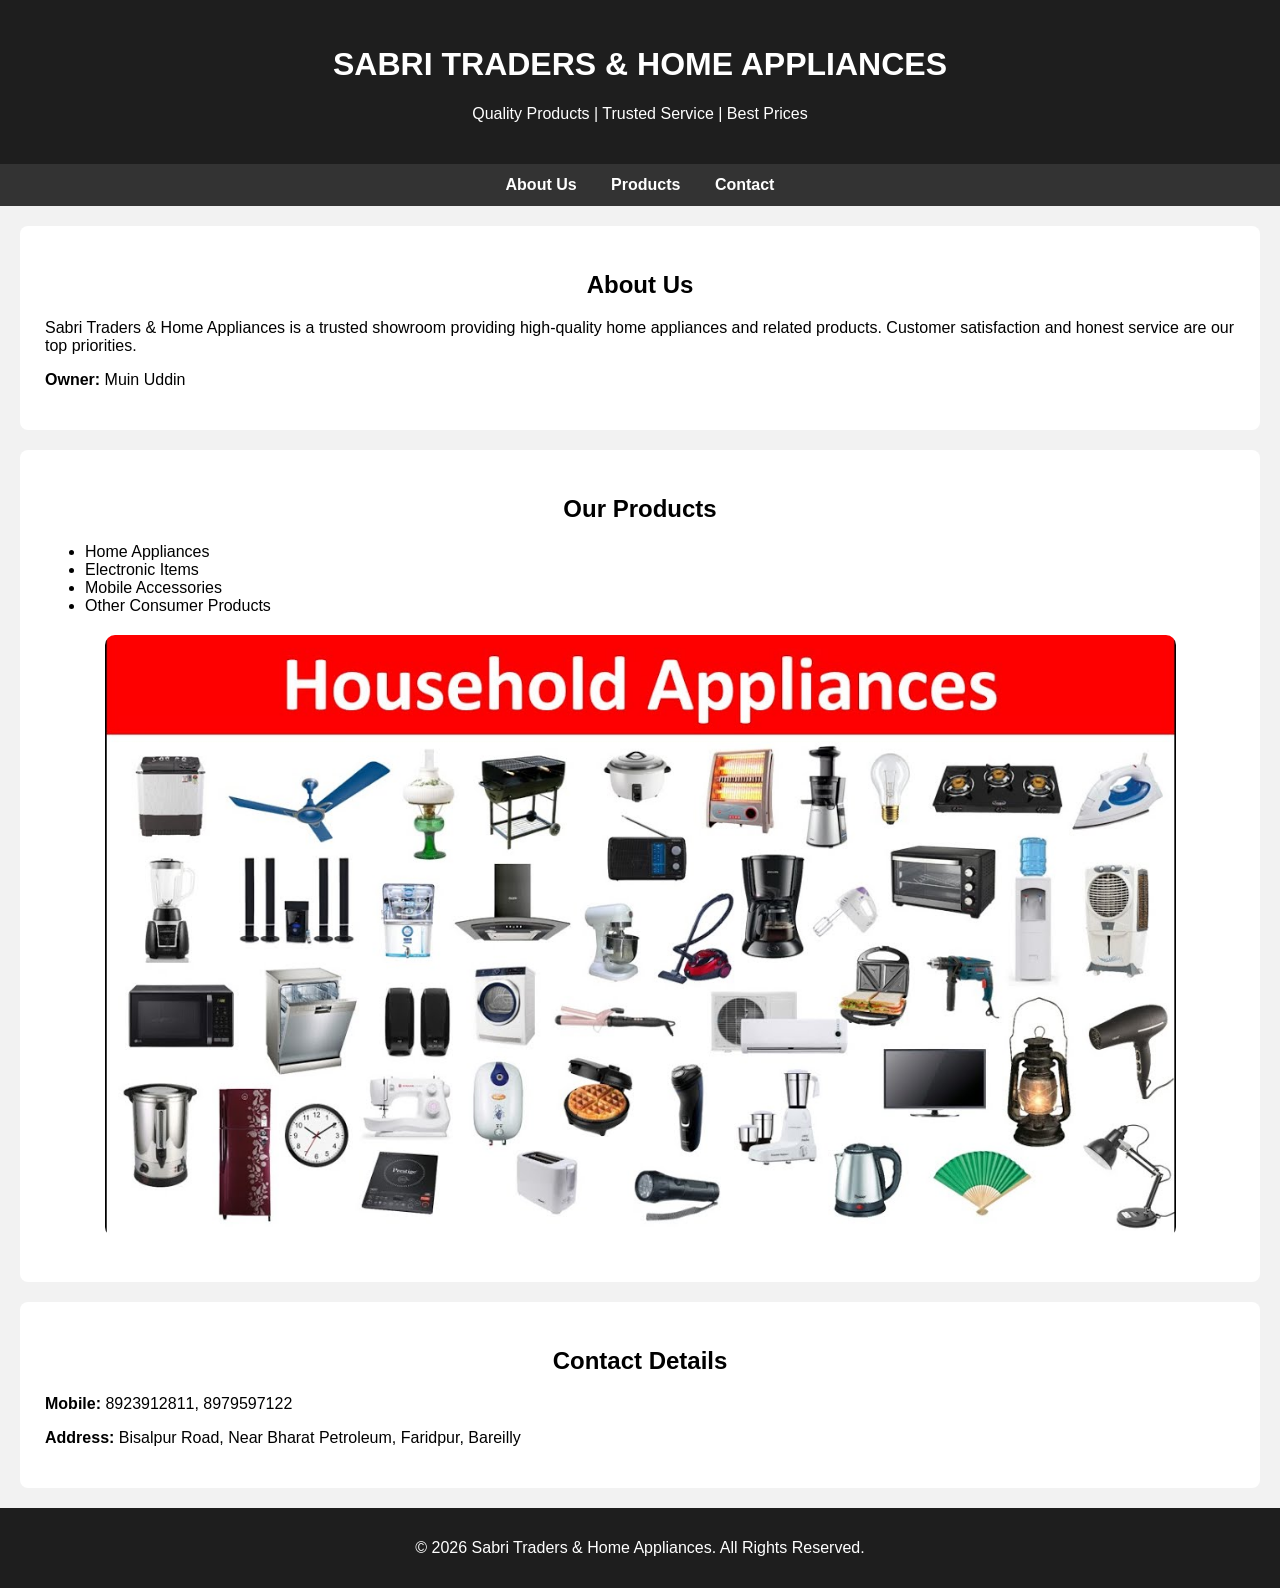
==== index.html @ b0c3baf7 "Add files via upload" ====
<!DOCTYPE html>
<html lang="en">
<head>
    <meta charset="UTF-8">
    <title>Sabri Traders & Home Appliances</title>

    <style>
        body {
            margin: 0;
            font-family: Arial, Helvetica, sans-serif;
            background-color: #f2f2f2;
        }

        header {
            background-color: #1e1e1e;
            color: white;
            padding: 25px;
            text-align: center;
        }

        nav {
            background-color: #333;
            padding: 12px;
            text-align: center;
        }

        nav a {
            color: white;
            margin: 0 15px;
            text-decoration: none;
            font-weight: bold;
        }

        section {
            background: white;
            margin: 20px;
            padding: 25px;
            border-radius: 8px;
        }

        h2 {
            text-align: center;
        }

        img {
            display: block;
            margin: 20px auto;
            max-width: 90%;
            border-radius: 10px;
        }

        footer {
            background-color: #1e1e1e;
            color: white;
            text-align: center;
            padding: 15px;
        }
    </style>
</head>

<body>

<header>
    <h1>SABRI TRADERS & HOME APPLIANCES</h1>
    <p>Quality Products | Trusted Service | Best Prices</p>
</header>

<nav>
    <a href="#about">About Us</a>
    <a href="#products">Products</a>
    <a href="#contact">Contact</a>
</nav>

<section id="about">
    <h2>About Us</h2>
    <p>
        Sabri Traders & Home Appliances is a trusted showroom providing
        high-quality home appliances and related products.
        Customer satisfaction and honest service are our top priorities.
    </p>
    <p><strong>Owner:</strong> Muin Uddin</p>
</section>

<section id="products">
    <h2>Our Products</h2>

    <ul>
        <li>Home Appliances</li>
        <li>Electronic Items</li>
        <li>Mobile Accessories</li>
        <li>Other Consumer Products</li>
    </ul>

    <!-- ✅ IMAGE SAHI JAGAH -->
    <img src="appliances.jpg" alt="Home Appliances">
</section>

<section id="contact">
    <h2>Contact Details</h2>
    <p><strong>Mobile:</strong> 8923912811, 8979597122</p>
    <p><strong>Address:</strong> Bisalpur Road, Near Bharat Petroleum, Faridpur, Bareilly</p>
</section>

<footer>
    <p>© 2026 Sabri Traders & Home Appliances. All Rights Reserved.</p>
</footer>

</body>
</html>
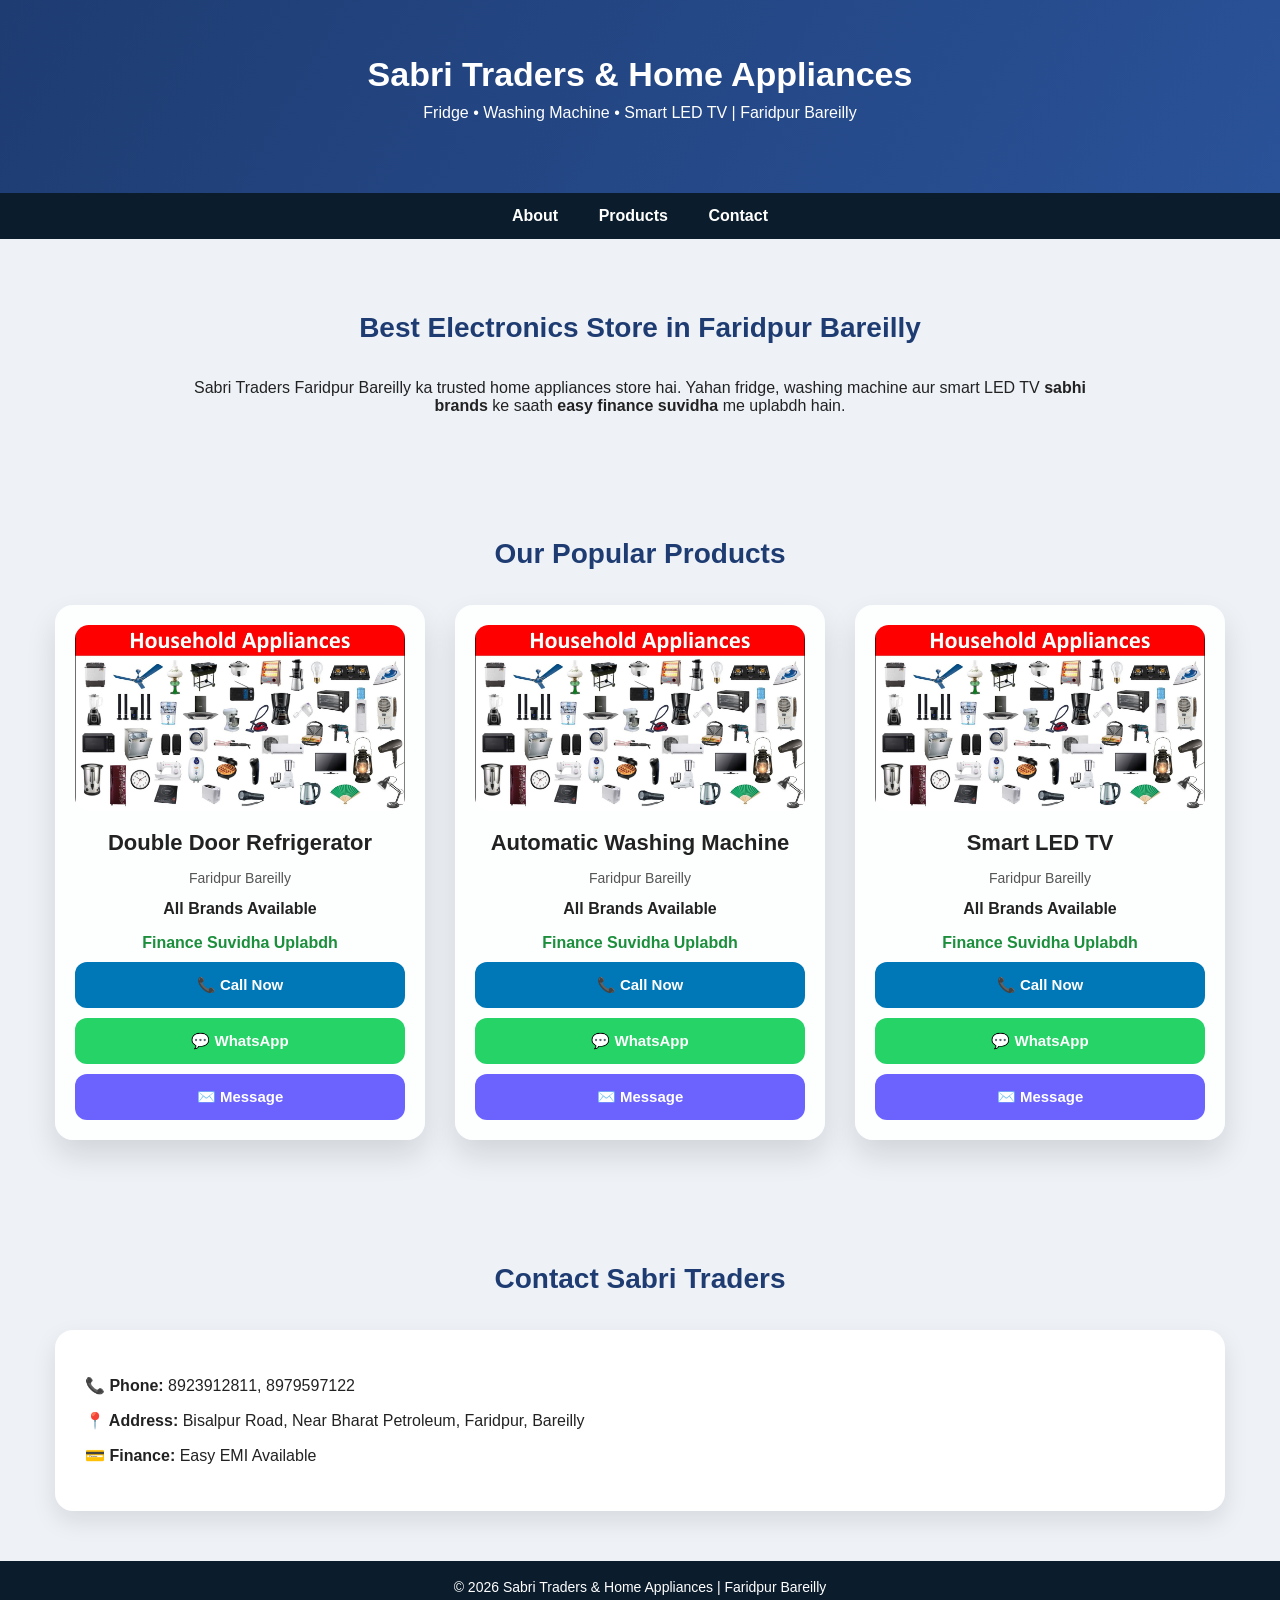
==== commit fd3e1706: "Update index.html" ====
--- a/index.html
+++ b/index.html
@@ -1,109 +1,249 @@
 <!DOCTYPE html>
 <html lang="en">
 <head>
-    <meta charset="UTF-8">
-    <title>Sabri Traders & Home Appliances</title>
-
-    <style>
-        body {
-            margin: 0;
-            font-family: Arial, Helvetica, sans-serif;
-            background-color: #f2f2f2;
-        }
-
-        header {
-            background-color: #1e1e1e;
-            color: white;
-            padding: 25px;
-            text-align: center;
-        }
-
-        nav {
-            background-color: #333;
-            padding: 12px;
-            text-align: center;
-        }
-
-        nav a {
-            color: white;
-            margin: 0 15px;
-            text-decoration: none;
-            font-weight: bold;
-        }
-
-        section {
-            background: white;
-            margin: 20px;
-            padding: 25px;
-            border-radius: 8px;
-        }
-
-        h2 {
-            text-align: center;
-        }
-
-        img {
-            display: block;
-            margin: 20px auto;
-            max-width: 90%;
-            border-radius: 10px;
-        }
-
-        footer {
-            background-color: #1e1e1e;
-            color: white;
-            text-align: center;
-            padding: 15px;
-        }
-    </style>
+<meta charset="UTF-8">
+
+<!-- 🔥 HARD SEO TITLE -->
+<title>Sabri Traders Faridpur Bareilly | Fridge Washing Machine LED TV – Call Now</title>
+
+<!-- 🔥 HARD SEO DESCRIPTION -->
+<meta name="description" content="Sabri Traders & Home Appliances Faridpur Bareilly. Buy Fridge, Washing Machine, Smart LED TV from all brands. Easy finance available. Call or WhatsApp now.">
+
+<meta name="keywords" content="Sabri Traders Bareilly, Fridge Shop Faridpur, Washing Machine Bareilly, LED TV Store Near Me">
+
+<meta name="viewport" content="width=device-width, initial-scale=1.0">
+
+<!-- 🔥 LOCAL BUSINESS SCHEMA -->
+<script type="application/ld+json">
+{
+  "@context": "https://schema.org",
+  "@type": "ElectronicsStore",
+  "name": "Sabri Traders & Home Appliances",
+  "telephone": "+91-8923912811",
+  "address": {
+    "@type": "PostalAddress",
+    "streetAddress": "Bisalpur Road Near Bharat Petroleum",
+    "addressLocality": "Faridpur",
+    "addressRegion": "Bareilly",
+    "addressCountry": "IN"
+  },
+  "url": "https://nawabhussainsheikh-maker.github.io/sabri-traders/"
+}
+</script>
+
+<style>
+*{box-sizing:border-box}
+
+body{
+margin:0;
+font-family:Poppins, Arial, sans-serif;
+background:#eef2f7;
+color:#222;
+}
+
+/* HEADER */
+header{
+background:linear-gradient(120deg,#1e3c72,#2a5298);
+color:white;
+padding:55px 15px;
+text-align:center;
+}
+
+header h1{
+margin:0;
+font-size:34px;
+}
+
+header p{
+margin-top:10px;
+font-size:16px;
+}
+
+/* NAV */
+nav{
+background:#0b1c2d;
+padding:14px;
+text-align:center;
+}
+
+nav a{
+color:white;
+margin:0 18px;
+text-decoration:none;
+font-weight:600;
+}
+
+/* SECTION */
+section{
+padding:50px 15px;
+max-width:1200px;
+margin:auto;
+}
+
+h2{
+text-align:center;
+margin-bottom:35px;
+font-size:28px;
+color:#1e3c72;
+}
+
+/* PRODUCTS */
+.products{
+display:grid;
+grid-template-columns:repeat(auto-fit,minmax(290px,1fr));
+gap:30px;
+}
+
+.card{
+background:rgba(255,255,255,0.9);
+border-radius:18px;
+padding:20px;
+text-align:center;
+box-shadow:0 15px 30px rgba(0,0,0,0.12);
+transition:0.3s;
+}
+
+.card:hover{
+transform:translateY(-8px);
+}
+
+.card img{
+width:100%;
+border-radius:14px;
+}
+
+.card h3{
+margin:15px 0 6px;
+font-size:22px;
+}
+
+.location{
+font-size:14px;
+color:#555;
+}
+
+.brand{
+font-weight:600;
+margin:6px 0;
+}
+
+.finance{
+color:#1b8f3c;
+font-weight:700;
+margin-bottom:10px;
+}
+
+/* BUTTONS */
+.btn{
+display:block;
+margin-top:10px;
+padding:14px;
+border-radius:12px;
+color:white;
+text-decoration:none;
+font-weight:700;
+font-size:15px;
+}
+
+.call{background:#0077b6;}
+.whatsapp{background:#25D366;}
+.message{background:#6c63ff;}
+
+/* CONTACT */
+.contact{
+background:white;
+border-radius:18px;
+padding:30px;
+box-shadow:0 10px 25px rgba(0,0,0,0.1);
+}
+
+/* FOOTER */
+footer{
+background:#0b1c2d;
+color:white;
+text-align:center;
+padding:18px;
+font-size:14px;
+}
+</style>
 </head>
 
 <body>
 
 <header>
-    <h1>SABRI TRADERS & HOME APPLIANCES</h1>
-    <p>Quality Products | Trusted Service | Best Prices</p>
+<h1>Sabri Traders & Home Appliances</h1>
+<p>Fridge • Washing Machine • Smart LED TV | Faridpur Bareilly</p>
 </header>
 
 <nav>
-    <a href="#about">About Us</a>
-    <a href="#products">Products</a>
-    <a href="#contact">Contact</a>
+<a href="#about">About</a>
+<a href="#products">Products</a>
+<a href="#contact">Contact</a>
 </nav>
 
 <section id="about">
-    <h2>About Us</h2>
-    <p>
-        Sabri Traders & Home Appliances is a trusted showroom providing
-        high-quality home appliances and related products.
-        Customer satisfaction and honest service are our top priorities.
-    </p>
-    <p><strong>Owner:</strong> Muin Uddin</p>
+<h2>Best Electronics Store in Faridpur Bareilly</h2>
+<p style="text-align:center;max-width:900px;margin:auto">
+Sabri Traders Faridpur Bareilly ka trusted home appliances store hai.
+Yahan fridge, washing machine aur smart LED TV
+<strong>sabhi brands</strong> ke saath
+<strong>easy finance suvidha</strong> me uplabdh hain.
+</p>
 </section>
 
 <section id="products">
-    <h2>Our Products</h2>
-
-    <ul>
-        <li>Home Appliances</li>
-        <li>Electronic Items</li>
-        <li>Mobile Accessories</li>
-        <li>Other Consumer Products</li>
-    </ul>
-
-    <!-- ✅ IMAGE SAHI JAGAH -->
-    <img src="appliances.jpg" alt="Home Appliances">
+<h2>Our Popular Products</h2>
+
+<div class="products">
+
+<div class="card">
+<img src="appliances.jpg" alt="Fridge Shop in Faridpur Bareilly">
+<h3>Double Door Refrigerator</h3>
+<p class="location">Faridpur Bareilly</p>
+<p class="brand">All Brands Available</p>
+<p class="finance">Finance Suvidha Uplabdh</p>
+<a href="tel:8923912811" class="btn call">📞 Call Now</a>
+<a href="https://wa.me/918923912811" class="btn whatsapp">💬 WhatsApp</a>
+<a href="sms:8923912811" class="btn message">✉️ Message</a>
+</div>
+
+<div class="card">
+<img src="appliances.jpg" alt="Washing Machine Store Bareilly">
+<h3>Automatic Washing Machine</h3>
+<p class="location">Faridpur Bareilly</p>
+<p class="brand">All Brands Available</p>
+<p class="finance">Finance Suvidha Uplabdh</p>
+<a href="tel:8923912811" class="btn call">📞 Call Now</a>
+<a href="https://wa.me/918923912811" class="btn whatsapp">💬 WhatsApp</a>
+<a href="sms:8923912811" class="btn message">✉️ Message</a>
+</div>
+
+<div class="card">
+<img src="appliances.jpg" alt="Smart LED TV Showroom Bareilly">
+<h3>Smart LED TV</h3>
+<p class="location">Faridpur Bareilly</p>
+<p class="brand">All Brands Available</p>
+<p class="finance">Finance Suvidha Uplabdh</p>
+<a href="tel:8923912811" class="btn call">📞 Call Now</a>
+<a href="https://wa.me/918923912811" class="btn whatsapp">💬 WhatsApp</a>
+<a href="sms:8923912811" class="btn message">✉️ Message</a>
+</div>
+
+</div>
 </section>
 
 <section id="contact">
-    <h2>Contact Details</h2>
-    <p><strong>Mobile:</strong> 8923912811, 8979597122</p>
-    <p><strong>Address:</strong> Bisalpur Road, Near Bharat Petroleum, Faridpur, Bareilly</p>
+<h2>Contact Sabri Traders</h2>
+<div class="contact">
+<p><strong>📞 Phone:</strong> 8923912811, 8979597122</p>
+<p><strong>📍 Address:</strong> Bisalpur Road, Near Bharat Petroleum, Faridpur, Bareilly</p>
+<p><strong>💳 Finance:</strong> Easy EMI Available</p>
+</div>
 </section>
 
 <footer>
-    <p>© 2026 Sabri Traders & Home Appliances. All Rights Reserved.</p>
+© 2026 Sabri Traders & Home Appliances | Faridpur Bareilly
 </footer>
 
 </body>
-</html>+</html>
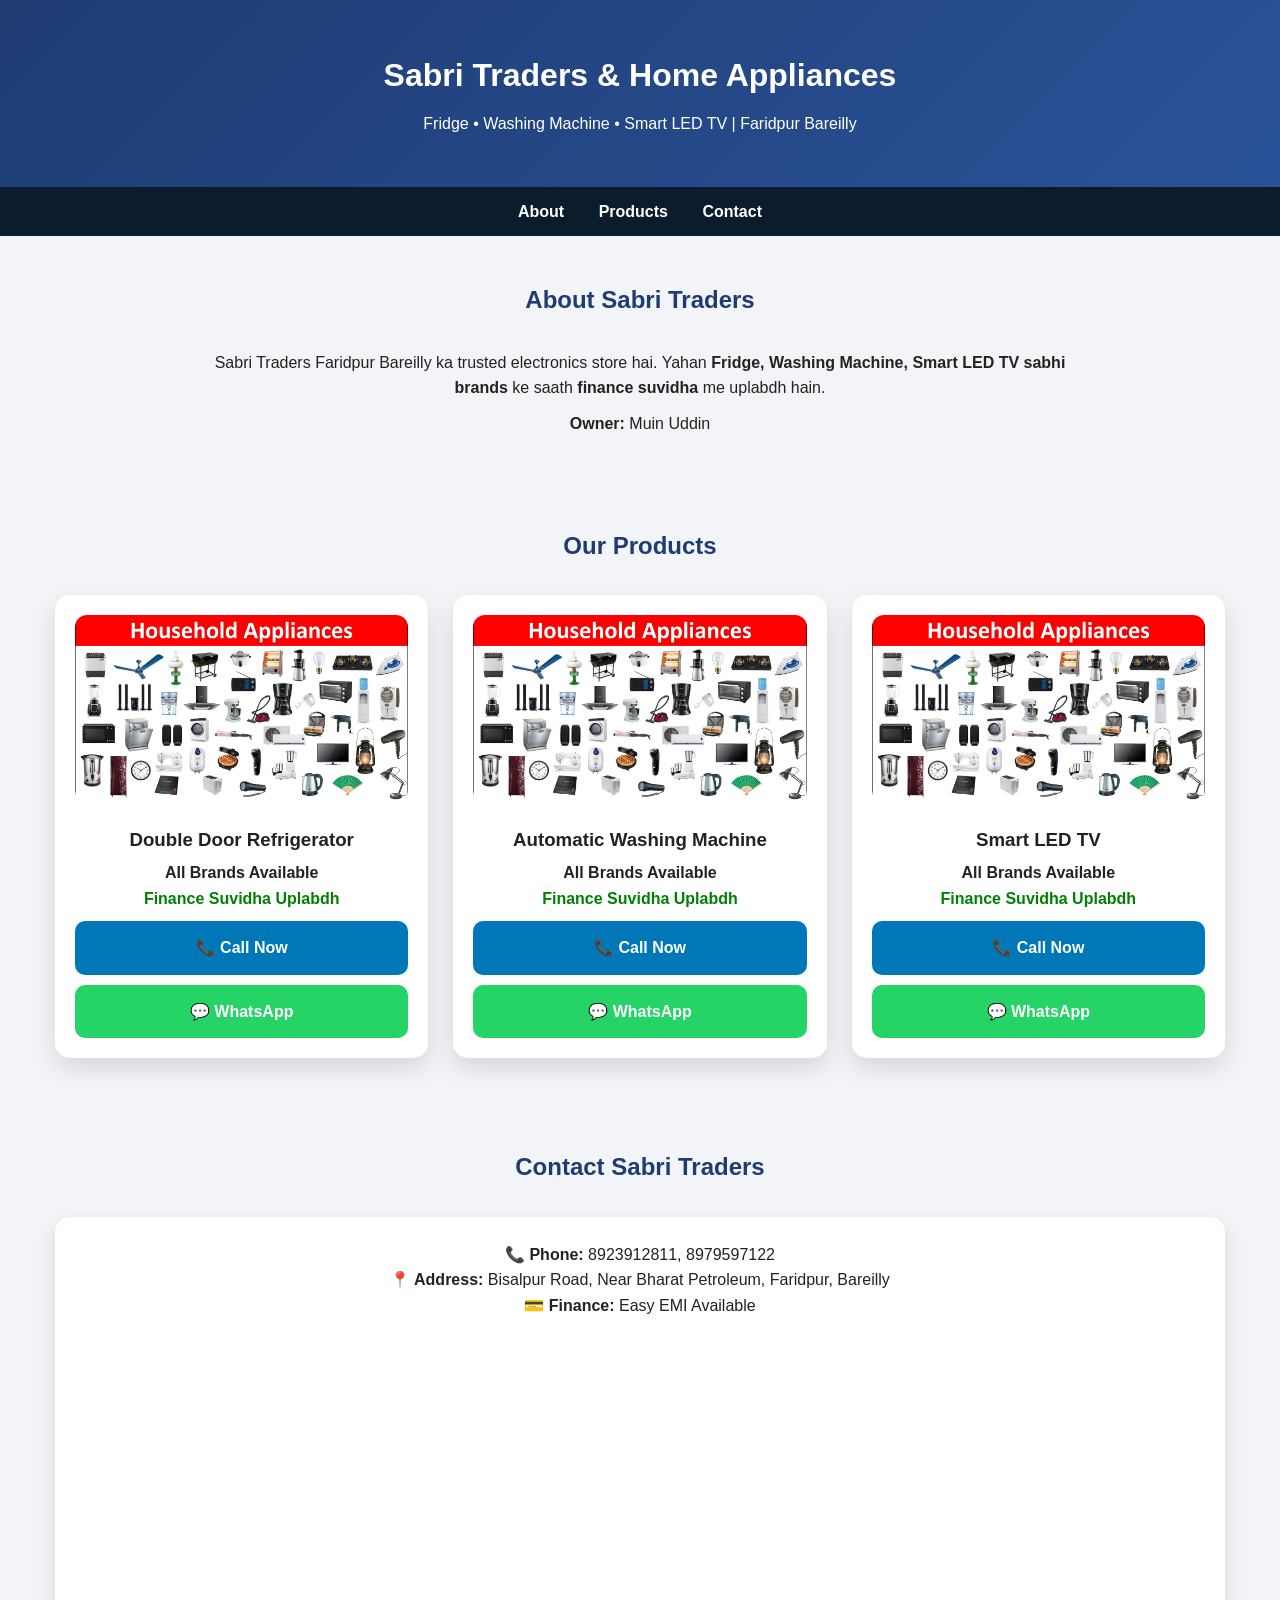
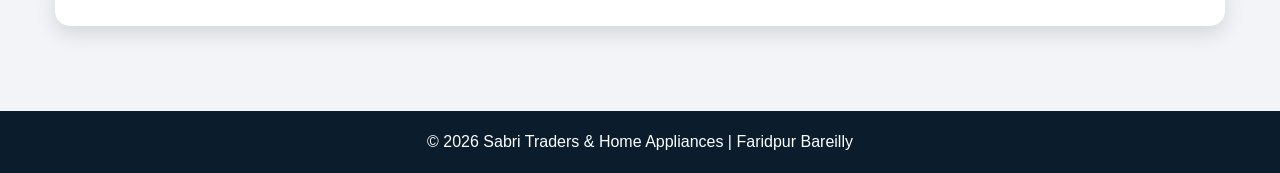
==== commit 342b23ed: "Update index.html" ====
--- a/index.html
+++ b/index.html
@@ -2,168 +2,133 @@
 <html lang="en">
 <head>
 <meta charset="UTF-8">
-
-<!-- 🔥 HARD SEO TITLE -->
-<title>Sabri Traders Faridpur Bareilly | Fridge Washing Machine LED TV – Call Now</title>
-
-<!-- 🔥 HARD SEO DESCRIPTION -->
-<meta name="description" content="Sabri Traders & Home Appliances Faridpur Bareilly. Buy Fridge, Washing Machine, Smart LED TV from all brands. Easy finance available. Call or WhatsApp now.">
-
-<meta name="keywords" content="Sabri Traders Bareilly, Fridge Shop Faridpur, Washing Machine Bareilly, LED TV Store Near Me">
-
 <meta name="viewport" content="width=device-width, initial-scale=1.0">
 
-<!-- 🔥 LOCAL BUSINESS SCHEMA -->
+<title>Sabri Traders Faridpur Bareilly | Fridge Washing Machine LED TV</title>
+
+<meta name="description" content="Sabri Traders & Home Appliances Faridpur Bareilly. Fridge, Washing Machine, LED TV – All Brands Available. Easy Finance. Call or WhatsApp Now.">
+
+<meta name="keywords" content="Sabri Traders Bareilly, Fridge Shop Faridpur, Washing Machine Bareilly, LED TV Shop Near Me">
+
+<!-- LOCAL BUSINESS SCHEMA -->
 <script type="application/ld+json">
 {
-  "@context": "https://schema.org",
-  "@type": "ElectronicsStore",
-  "name": "Sabri Traders & Home Appliances",
-  "telephone": "+91-8923912811",
-  "address": {
-    "@type": "PostalAddress",
-    "streetAddress": "Bisalpur Road Near Bharat Petroleum",
-    "addressLocality": "Faridpur",
-    "addressRegion": "Bareilly",
-    "addressCountry": "IN"
-  },
-  "url": "https://nawabhussainsheikh-maker.github.io/sabri-traders/"
+ "@context": "https://schema.org",
+ "@type": "ElectronicsStore",
+ "name": "Sabri Traders & Home Appliances",
+ "telephone": "+91-8923912811",
+ "address": {
+   "@type": "PostalAddress",
+   "streetAddress": "Bisalpur Road Near Bharat Petroleum",
+   "addressLocality": "Faridpur",
+   "addressRegion": "Bareilly",
+   "addressCountry": "IN"
+ },
+ "url": "https://nawabhussainsheikh-maker.github.io/sabri-traders/"
 }
 </script>
 
 <style>
-*{box-sizing:border-box}
-
+*{margin:0;padding:0;box-sizing:border-box}
 body{
-margin:0;
-font-family:Poppins, Arial, sans-serif;
-background:#eef2f7;
+font-family:Arial, sans-serif;
+background:#f2f4f7;
 color:#222;
+line-height:1.6;
 }
 
 /* HEADER */
 header{
-background:linear-gradient(120deg,#1e3c72,#2a5298);
-color:white;
-padding:55px 15px;
-text-align:center;
-}
-
-header h1{
-margin:0;
-font-size:34px;
-}
-
-header p{
-margin-top:10px;
-font-size:16px;
-}
+background:linear-gradient(135deg,#1e3c72,#2a5298);
+color:#fff;
+padding:50px 15px;
+text-align:center;
+}
+header h1{font-size:32px}
+header p{margin-top:10px}
 
 /* NAV */
 nav{
 background:#0b1c2d;
-padding:14px;
-text-align:center;
-}
-
+padding:12px;
+text-align:center;
+}
 nav a{
-color:white;
-margin:0 18px;
+color:#fff;
+margin:0 15px;
 text-decoration:none;
-font-weight:600;
+font-weight:bold;
 }
 
 /* SECTION */
 section{
-padding:50px 15px;
+padding:45px 15px;
 max-width:1200px;
 margin:auto;
 }
-
 h2{
 text-align:center;
-margin-bottom:35px;
-font-size:28px;
+margin-bottom:30px;
 color:#1e3c72;
 }
 
 /* PRODUCTS */
 .products{
 display:grid;
-grid-template-columns:repeat(auto-fit,minmax(290px,1fr));
-gap:30px;
-}
-
+grid-template-columns:repeat(auto-fit,minmax(280px,1fr));
+gap:25px;
+}
 .card{
-background:rgba(255,255,255,0.9);
-border-radius:18px;
+background:#fff;
+border-radius:15px;
 padding:20px;
 text-align:center;
-box-shadow:0 15px 30px rgba(0,0,0,0.12);
-transition:0.3s;
-}
-
-.card:hover{
-transform:translateY(-8px);
-}
-
+box-shadow:0 10px 25px rgba(0,0,0,0.12);
+}
 .card img{
 width:100%;
-border-radius:14px;
-}
-
-.card h3{
-margin:15px 0 6px;
-font-size:22px;
-}
-
-.location{
-font-size:14px;
-color:#555;
-}
-
-.brand{
-font-weight:600;
-margin:6px 0;
-}
-
-.finance{
-color:#1b8f3c;
-font-weight:700;
-margin-bottom:10px;
-}
+border-radius:12px;
+}
+.card h3{margin:15px 0 5px}
+.brand{font-weight:bold}
+.finance{color:green;font-weight:bold}
 
 /* BUTTONS */
 .btn{
 display:block;
 margin-top:10px;
 padding:14px;
-border-radius:12px;
-color:white;
+border-radius:10px;
+color:#fff;
 text-decoration:none;
-font-weight:700;
-font-size:15px;
-}
-
-.call{background:#0077b6;}
-.whatsapp{background:#25D366;}
-.message{background:#6c63ff;}
+font-weight:bold;
+}
+.call{background:#0077b6}
+.whatsapp{background:#25D366}
 
 /* CONTACT */
 .contact{
-background:white;
-border-radius:18px;
-padding:30px;
-box-shadow:0 10px 25px rgba(0,0,0,0.1);
+background:#fff;
+padding:25px;
+border-radius:15px;
+box-shadow:0 8px 20px rgba(0,0,0,0.12);
+text-align:center;
+}
+
+/* MAP */
+.map{
+margin-top:25px;
+border-radius:15px;
+overflow:hidden;
 }
 
 /* FOOTER */
 footer{
 background:#0b1c2d;
-color:white;
+color:#fff;
 text-align:center;
 padding:18px;
-font-size:14px;
+margin-top:40px;
 }
 </style>
 </head>
@@ -182,51 +147,51 @@
 </nav>
 
 <section id="about">
-<h2>Best Electronics Store in Faridpur Bareilly</h2>
+<h2>About Sabri Traders</h2>
 <p style="text-align:center;max-width:900px;margin:auto">
-Sabri Traders Faridpur Bareilly ka trusted home appliances store hai.
-Yahan fridge, washing machine aur smart LED TV
+Sabri Traders Faridpur Bareilly ka trusted electronics store hai.
+Yahan <strong>Fridge, Washing Machine, Smart LED TV</strong>
 <strong>sabhi brands</strong> ke saath
-<strong>easy finance suvidha</strong> me uplabdh hain.
+<strong>finance suvidha</strong> me uplabdh hain.
+</p>
+<p style="text-align:center;margin-top:10px">
+<strong>Owner:</strong> Muin Uddin
 </p>
 </section>
 
 <section id="products">
-<h2>Our Popular Products</h2>
+<h2>Our Products</h2>
 
 <div class="products">
 
 <div class="card">
-<img src="appliances.jpg" alt="Fridge Shop in Faridpur Bareilly">
+<img src="appliances.jpg" alt="Fridge Faridpur Bareilly">
 <h3>Double Door Refrigerator</h3>
-<p class="location">Faridpur Bareilly</p>
 <p class="brand">All Brands Available</p>
 <p class="finance">Finance Suvidha Uplabdh</p>
 <a href="tel:8923912811" class="btn call">📞 Call Now</a>
-<a href="https://wa.me/918923912811" class="btn whatsapp">💬 WhatsApp</a>
-<a href="sms:8923912811" class="btn message">✉️ Message</a>
+<a href="https://wa.me/918923912811?text=Hello%20sir%20can%20you%20help%20me"
+   class="btn whatsapp" target="_blank">💬 WhatsApp</a>
 </div>
 
 <div class="card">
-<img src="appliances.jpg" alt="Washing Machine Store Bareilly">
+<img src="appliances.jpg" alt="Washing Machine Bareilly">
 <h3>Automatic Washing Machine</h3>
-<p class="location">Faridpur Bareilly</p>
 <p class="brand">All Brands Available</p>
 <p class="finance">Finance Suvidha Uplabdh</p>
 <a href="tel:8923912811" class="btn call">📞 Call Now</a>
-<a href="https://wa.me/918923912811" class="btn whatsapp">💬 WhatsApp</a>
-<a href="sms:8923912811" class="btn message">✉️ Message</a>
+<a href="https://wa.me/918923912811?text=Hello%20sir%20can%20you%20help%20me"
+   class="btn whatsapp" target="_blank">💬 WhatsApp</a>
 </div>
 
 <div class="card">
-<img src="appliances.jpg" alt="Smart LED TV Showroom Bareilly">
+<img src="appliances.jpg" alt="Smart LED TV Bareilly">
 <h3>Smart LED TV</h3>
-<p class="location">Faridpur Bareilly</p>
 <p class="brand">All Brands Available</p>
 <p class="finance">Finance Suvidha Uplabdh</p>
 <a href="tel:8923912811" class="btn call">📞 Call Now</a>
-<a href="https://wa.me/918923912811" class="btn whatsapp">💬 WhatsApp</a>
-<a href="sms:8923912811" class="btn message">✉️ Message</a>
+<a href="https://wa.me/918923912811?text=Hello%20sir%20can%20you%20help%20me"
+   class="btn whatsapp" target="_blank">💬 WhatsApp</a>
 </div>
 
 </div>
@@ -234,10 +199,19 @@
 
 <section id="contact">
 <h2>Contact Sabri Traders</h2>
+
 <div class="contact">
 <p><strong>📞 Phone:</strong> 8923912811, 8979597122</p>
 <p><strong>📍 Address:</strong> Bisalpur Road, Near Bharat Petroleum, Faridpur, Bareilly</p>
 <p><strong>💳 Finance:</strong> Easy EMI Available</p>
+
+<div class="map">
+<iframe
+src="https://www.google.com/maps?q=Sabri+Traders+Faridpur+Bareilly&output=embed"
+width="100%" height="250" style="border:0;" allowfullscreen loading="lazy">
+</iframe>
+</div>
+
 </div>
 </section>
 
